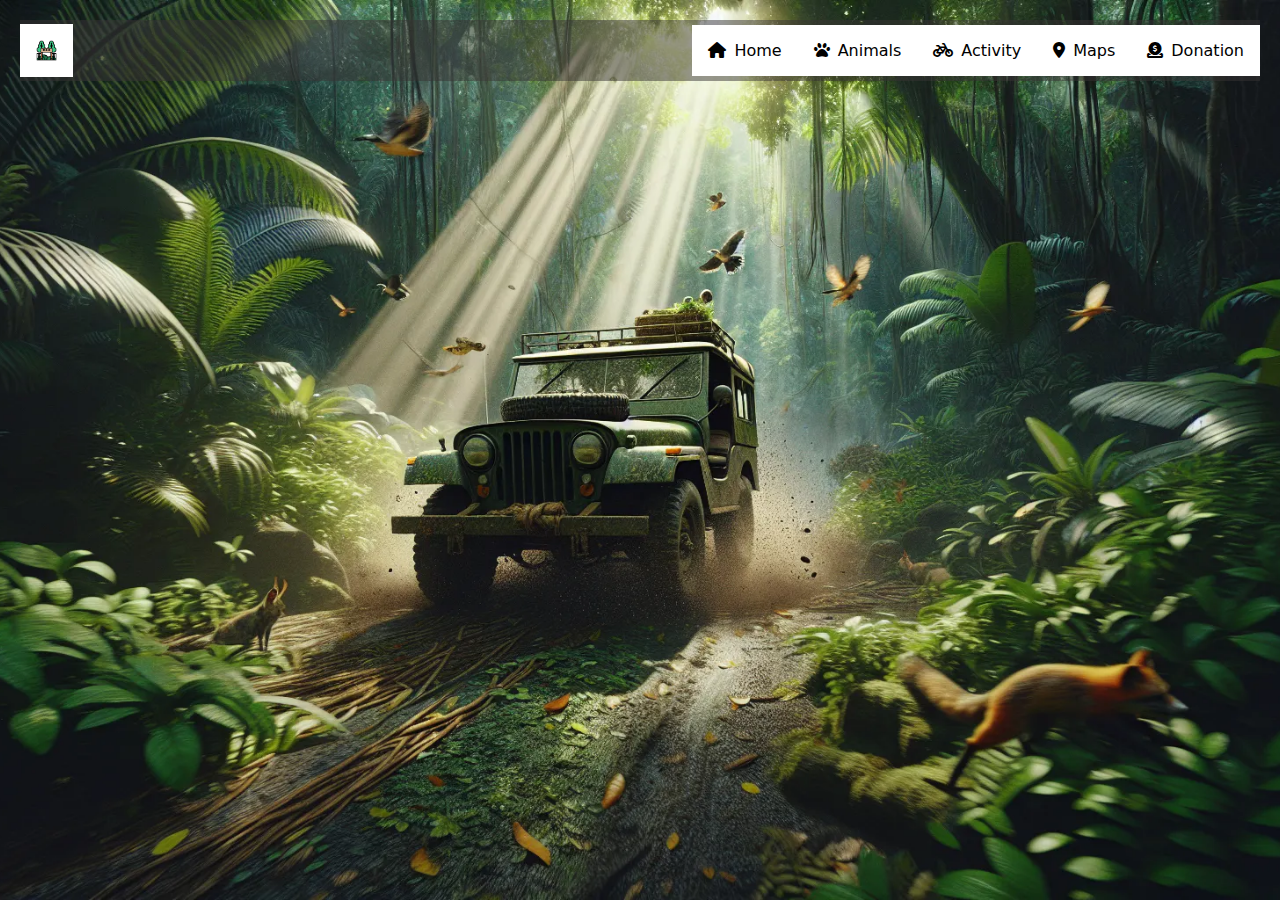
==== home.html @ 29c44e26 "Add files via upload" ====
<!DOCTYPE html>
<html lang="en">
<head>
  <meta charset="UTF-8">
  <meta name="viewport" content="width=device-width, initial-scale=1.0">
  <title>Home Page</title>
  <link rel="icon" type="image/x-icon" href="Images/zoo.ico">
  <link rel="stylesheet" href="https://cdnjs.cloudflare.com/ajax/libs/font-awesome/6.0.0-beta3/css/all.min.css" crossorigin="anonymous" referrerpolicy="no-referrer" />
  <link rel="stylesheet" href="styles.css">
</head>
<body>
  <!-- Sticky Navbar -->
  <nav class="sticky-nav">
    <div class="container">
      <input type="checkbox" id="hamburgerCheck" class="hamburger-menu">
      <label for="hamburgerCheck" class="hamburger"><i class="fas fa-bars"></i></label>
      <ul class="nav-links">
        <li class="logo">
          <a href="#home">
            <img src="Images/Logo.png" alt="Logo" class="logo-image">
          </a>
        </li>
        <li><a href="#home"><i class="fas fa-home"></i> Home</a></li>
        <li><a href="#animals"><i id="fas fa-paw" class="fas fa-paw"></i> Animals</a></li>
        <li><a href="#activity"><i class="fas fa-bicycle"></i> Activity</a></li>
        <li><a href="#map"><i class="fas fa-map-marker-alt"></i> Maps</a></li>
        <li><a href="#donation"><i class="fas fa-donate"></i> Donation</a></li>
      </ul>
    </div>
  </nav>

  <!-- Parallax Image Section -->
  <section  id="home"  class="home-section">
  <div class="facetitle-container">
    <p></p>
    <b class="large-text">The Amuay</b>
    <b class="large-text">Wildlife Park</b>
  </div>
  <div>
    <a href="#activity" class="explore-btn">Let's Explore!</a>
  </div>
</section>


<section id="animals" class="animals-section">
  <div class="card">
    <div class="tab-container">
      <a href="#animals" class="tab">List of Animals</a>
      <a href="#picsgallery" class="tab">Pics Gallery</a>
    </div>
    <div class="card-content">
      <div class="activity-tile">
        <img src="Images/Tiger.jpg" alt="Image 1">
        <div class="description">
          <span class="activity-title"><b>Tiger</b></span>
          <p><b>The tiger, with its striking coat of fur and piercing gaze, epitomizes power, stealth, and grace as one of nature's most formidable predators and it is often observed in the northern region of the park.</b></p>
        </div>
      </div>
      <div class="activity-tile">
        <div class="description">
          <span class="activity-title"><b>Elephant</b></span>
          <p><b>The elephant, with its majestic stature and gentle demeanor, embodies strength, intelligence, and a deep sense of familial bonds within its tight-knit herds. It is commonly found in the eastern part of the park.</b></p>
        </div>
        <img src="Images/Elephant.jpg" alt="Image 2">
      </div>
      <div class="activity-tile">
        <img src="Images/Giraffe.jpg" alt="Image 2">
        <div class="description">
          <span class="activity-title"><b>Giraffe</b></span>
          <p><b>The giraffe, with its long neck and graceful stature, stands as a symbol of elegance and adaptability in the African savannah, gracefully navigating the treetops to feed on foliage, located in the center of the park.</b></p>
        </div>
      </div>
    </div>
  </div>
</section>

<section id="picsgallery" class="animals-section2">
  <div class="card">
    <div class="tab-container">
      <a href="#animals" class="tab">List of Animals</a>
      <a href="#picsgallery" class="tab">Pics Gallery</a>
    </div>
    <div class="pics-card-content">
      <img src="Images/CandidOne.jpg" alt="Image 1">
      <img src="Images/Giraffe.jpg" alt="Image 2">
      <img src="Images/Activity One Jeep Ride.jpg" alt="Image 4">
      <img src="Images/Tiger.jpg" alt="Image 5">
      <img src="Images/Elephant.jpg" alt="Image 6">
      <img src="Images/CandidOne.jpg" alt="Image 1">
      <img src="Images/Giraffe.jpg" alt="Image 2">
      <img src="Images/Activity One Jeep Ride.jpg" alt="Image 4">
      <img src="Images/Tiger.jpg" alt="Image 5">
      <img src="Images/Elephant.jpg" alt="Image 6">
      
    </div>
  </div>
</section>


<section id="activity" class="activity-section">
  <div class="container-act">
  <div class="card-activity">
    <div class="card-activity-content">
      <p class="title-activity-page">Park Activities</p>
      <div class="activity-tile">
        <img src="Images/Activity One Jeep Ride.jpg" alt="Image 1">
        <div class="description">
          <span class="activity-title"><b>Safari Jeep Ride</b></span>
          <p><b>A thrilling 3-hour jeep adventure, tarversing every hidden nook of the jungle to encounter its vibrant wildlife up close!</b></p>
          <a href="#" class="book-btn1">Book Tickets</a>
        </div>
      </div>
      <div class="activity-tile">
        <div class="description">
          <span class="activity-title"><b>Interactive Feeding</b></span>
          <p><b>Experience a hands-on feeding session with our animals at the zoo! Assist our keepers, learn their diets, behaviors, and conservation, all while getting up close with our amazing creatures!</b></p>
          <a href="#" class="book-btn1">Book Tickets</a>
        </div>
        <img src="Images/Activity Two Feeding.png" alt="Image 2">
      </div>
      <!-- Add more tiles here -->
    </div>
    </div>
  </div>
  </div>
</section>


<section id="map" class="map-section">
  <h2>Map Section</h2>
  <div id="map-container">
    <iframe src="https://www.google.com/maps/embed?pb=!1m18!1m12!1m3!1d70829.09112896251!2d-6.790146660687654!3d52.41759492781671!2m3!1f0!2f0!3f0!3m2!1i1024!2i768!4f13.1!3m3!1m2!1s0x4842ac2777224103%3A0xdde437104bda6c97!2sSecret%20Valley%20Wildlife%20Park!5e0!3m2!1sen!2sie!4v1711226771080!5m2!1sen!2sie" width="800" height="600" style="border:0;" allowfullscreen="" loading="lazy" referrerpolicy="no-referrer-when-downgrade"></iframe>
    <div id="contact-details">
      <p id="address">The Ammy Wildlife Park, Galway, Ireland</p>
      <p>Phone: +123456789</p>
      <p>Fax: +987654321</p>

      <div id="video-container">
        <iframe width="100%" height="315" src="https://www.youtube.com/embed/TxbE79-1OSI" frameborder="0" allowfullscreen></iframe>
      </div>
  </div>    
  <a href="https://www.google.com/maps/dir/Galway, Ireland/Secret+Valley+Wildlife+Park,+Coolnacon,+Clonroche,+Co.+Wexford,+Y21+DF85" target="_blank" class="get-directions">Get Directions</a>
  </div>
</section>


<section id="donation" class="donation-section">
<div class="donation-section-container">
<div class="donation-img-container">
  <img src="Images/DonationForAnimals.jpg" class="donation-img" alt="Image 1">
</div>
<div class="donation-card">
  <div class="donation-header">Join us in ensuring the welfare of our beloved zoo animals by contributing to their care through your donation!</div>
  <div class="choose-amount">Choose Amount:</div>
  <div class="amount-buttons">
    <button class="amount-button">50 Euro</button>
    <button class="amount-button">100 Euro</button>
    <button class="amount-button">150 Euro</button>
    <button class="amount-button">200 Euro</button>
    <button class="amount-button">250 Euro</button>
  </div>
  <button class="donate-button">Donate</button>
</div>
</div>
</section>


  <!-- Footer -->
  <!-- <footer>
    <div class="container">
      <p>This is the footer</p>
    </div>
  </footer> -->
</body>
</html>
---- styles.css ----
* {
  padding: 0;
  margin: 0;
  box-sizing: border-box;
}


@import url("https://fonts.googleapis.com/css?family=Lato");


body {
  padding: 20px;
  text-align: left;
  font-family: Lato;
  color: #fff;
  background: #9b59b6;
}


h1 {
  font-weight: normal;
  font-size: 40px;
  font-weight: normal;
  text-transform: uppercase;
  float: left;
  margin: 20px 0 100px 10px;
}


h1 span {
  font-size: 13px;
  display: block;
}


.tabs {
  width: 650px;
  float: none;
  list-style: none;
  position: relative;
  margin: 80px 0 0 10px;
  text-align: left;
}


.tabs li {
  float: left;
  display: block;
}


.tabs input[type="radio"] {
  position: absolute;
  top: 0;
  left: -9999px;
}


.tabs label {
  display: block;
  padding: 14px 21px;
  border-radius: 2px 2px 0 0;
  font-size: 20px;
  font-weight: normal;
  text-transform: uppercase;
  background: #8e44ad;
  cursor: pointer;
  position: relative;
  top: 4px;
  -moz-transition: all 0.2s ease-in-out;
  -o-transition: all 0.2s ease-in-out;
  -webkit-transition: all 0.2s ease-in-out;
  transition: all 0.2s ease-in-out;
}


.tabs label:hover {
  background: #703688;
}


.tabs .tab-content {
  z-index: 2;
  display: none;
  overflow: hidden;
  width: 100%;
  font-size: 17px;
  line-height: 25px;
  padding: 25px;
  position: absolute;
  top: 53px;
  left: 0;
  background: #612e76;
}


.tabs [id^="tab"]:checked + label {
  top: 0;
  padding-top: 17px;
  background: #612e76;
}


.tabs [id^="tab"]:checked ~ [id^="tab-content"] {
  display: block;
}


p.link {
  clear: both;
  margin: 380px 0 0 15px;
}


p.link a {
  text-transform: uppercase;
  text-decoration: none;
  display: inline-block;
  color: #fff;
  padding: 5px 10px;
  margin: 0 5px;
  background-color: #612e76;
  -moz-transition: all 0.2s ease-in;
  -o-transition: all 0.2s ease-in;
  -webkit-transition: all 0.2s ease-in;
  transition: all 0.2s ease-in;
}


p.link a:hover {
  background-color: #522764;
}


p {
  margin-block: 1rem;
}


p,
h1,
h2,
h3,
h4 {
  padding-inline: 1rem;
  line-height: 1.6;
}


body {
  background-image: url('Images/Home.png');
 
  /* Full height */
  height: 100%;
 
  /* Create the parallax scrolling effect */
  background-attachment: fixed;
  background-position: center;
  background-repeat: no-repeat;
  background-size: cover;
  background-color: black;
  color: white;
  font-family: system-ui, -apple-system, BlinkMacSystemFont, 'Segoe UI', Roboto, Oxygen, Ubuntu, Cantarell, 'Open Sans', 'Helvetica Neue', sans-serif;
}


header {
  grid-area: header;
  background-image: url(../images/trees.webp);
  background-size: cover;
  height: 50svh;
  display: grid;
  place-content: center;
  text-align: center;
}


main {
  width: min(100% - 4rem, 100ch);
  margin-inline: auto;
  grid-area: main;
}


footer {
  background-color: white;
  color: black;
  grid-area: foot;
  position: fixed;
  bottom: 0;
  width: 100%;
  padding: 20px 0;
  text-align: center;
}
.sticky-nav {
  background-color: rgba(56, 52, 52, 0.5);  /* Change this to your desired background color */
  padding: 4px 0;
}
/* .container {
  display: flex;
  justify-content: right;
  align-items: right;
} */
nav {
  grid-area: nav;
  position: sticky;
  top: 0;
}


nav a {
  text-align: center;
  text-decoration: none;
  background-color: white;
  color: black;
  padding: 1rem;
  display: block;
  text-align: center;
}


nav a:hover {
  background-color: darkgreen;
  color: white;
}


nav ul {
  display: flex;
}




#hamburgerCheck,
.hamburger {
  display: none;
}


@media (max-width: 900px) {
  nav ul {
    flex-direction: column;
    position: fixed;
    top: 50px;
    left: -100vw;
    width: 100vw;
    z-index: 20;
    transition: left 300ms ease-in;
    background-color: aqua; /* Change background color */
  }


  #hamburgerCheck:checked ~ ul {
    left: 0;
  }


  .hamburger {
    display: block;
    font-size: 24px;
    background-color: orangered;
    position: fixed;
    top: 0;
    right: -20px;
    width: 100%;
    z-index: 21; /* Ensure hamburger button is on top of the menu */
  }
}
.nav-links li {
  list-style: none;
}


.nav-links li a {
  display: flex; /* Use flexbox */
  align-items: center; /* Vertically center items */
  text-decoration: none;
  color: black;
  padding: 1rem;
}


.nav-links li a i {
  margin-right: 0.5rem; /* Add margin between icon and text */
}
.logo-image {
  height: 1.3rem;
}
.nav-links {
  display: flex;
  align-items: center;
  justify-content: flex-start;
}
.logo {
  margin-right: auto;
}
.large-text {
  display: block;
  font-size: 80px; /* Display as block elements */
}


.large-text:nth-child(2) {
  margin-top: -1em; /* Adjust the margin to control the spacing between lines */
}
.home-section{
  float: left;
  position: relative;
  top: 150px;
}
.explore-btn {
  display: inline-block;
  padding: 10px 20px; /* Adjust padding as needed */
  background-color: rgb(123, 234, 123);
  color: black;
  font-size: 24px; /* Adjust font size as needed */
  font-weight: bold;
  text-decoration: none;
  border-radius: 13px; /* Adjust border radius for rounded corners */
  text-align: center;
  transition: background-color 0.3s, color 0.3s, box-shadow 0.3s; /* Add box-shadow transition */
  box-shadow: 0 0 10px 5px rgba(0, 0, 0, 0.5); /* Dark black margin */
}
.book-btn1 {
  width: auto;
  height: auto;
  margin-left: 1rem;
  display: inline-block;
  padding: 10px 20px; /* Adjust padding as needed */
  background-color: rgb(123, 234, 123);
  color: black;
  font-size: 10px; /* Adjust font size as needed */
  font-weight: bold;
  text-decoration: none;
  border-radius: 13px; /* Adjust border radius for rounded corners */
  text-align: center;
  transition: background-color 0.3s, color 0.3s, box-shadow 0.3s; /* Add box-shadow transition */
  box-shadow: 0 0 5px 2px rgba(0, 0, 0, 0.3); /* Dark black margin */
}

.explore-btn:hover {
  background-color: darkgreen; /* Change background color on hover */
  color: white; /* Change text color on hover */
}
.book-btn1:hover {
  background-color: darkgreen; /* Change background color on hover */
  color: white;
}
.book-btn2:hover {
  background-color: darkgreen; /* Change background color on hover */
  color: white;
}


.home-section {
  display: none;
}
.animals-section  {
  display: none;
}
.activity-section {
  display: none;
}
.map-section {
  display: none;
}
.donation-section {
  display: none;
}
.animals-section2 {
  display: none;
}

.home-section:target {
  display: block;
}
.animals-section:target {
  display: block;
  background-color: white;
  height: 80vh;
}
.animals-section2:target {
  display: block;
  background-color: white;
  height: 80vh;
}

.activity-section:target {
  display: block;
  background-color: white;
  height: 60%;
}
.map-section:target {
  display: block;
}
.donation-section:target {
  display: block;
  background: linear-gradient(0deg, rgba(34,193,195,1) 0%, rgba(253,187,45,1) 100%);
  /* background-color: #e7c9a9; */
  height: 80vh;
  display: flex;
  align-items: center;
  justify-content: center;
}
.donation-section-container {
  display: flex;
  justify-content:space-between;
}
.donation-img {
  height: 20rem;
  margin-top: 10%;
}
.donation-card {
  background-color: #fff;
    width: 50%;
    padding: 20px;
    border-radius: 10px;
    box-shadow: 0 0 10px rgba(0, 0, 0, 0.1);
    margin: 50px auto;
    margin-top: 5%;
}
.donation-header {
    font-size: 20px;
    font-weight: bold;
    margin-bottom: 20px;
    color: rgb(79, 83, 73);
}
.choose-amount {
  color: black;
  font-size: 10px;
  margin: 2%;
}
.amount-buttons {
  display: flex;
  flex-wrap: wrap; /* Wrap buttons to the next line if necessary */
  justify-content: space-between;
  margin-bottom: 20px;
}
.amount-button {
    flex-basis: calc(20% - 10px); /* Adjust button width */
    margin-bottom: 10px; /* Adjust button margin */
    padding: 10px 0;
    border: none;
    border-radius: 5px;
    background-color: #d5d5d2a8;
    color: #000000;
    cursor: pointer;
}
.donate-button {
  display: block;
  width: 15%;
  margin-left: 42%;
  padding: 10px;
  border: none;
  border-radius: 5px;
  background-color: #28a745;
  color: #fff;
  font-size: 16px;
  font-weight: bold;
  cursor: pointer;
}
.card {
  width: 100%;
  border: 1px solid #ccc;
  border-radius: 5px;
  overflow: hidden;
  box-shadow: 0 2px 4px rgba(0, 0, 0, 0.1);
}


.card-content {
  padding: 20px;
  overflow-y: auto;
  height: 62vh; /* Adjust as needed */
}


.tab-container {
  display: flex;
}


.tab {
  flex: 1;
  text-align: center;
  padding: 10px;
  background-color: #f0f0f0;
  border-bottom: 1px solid #ccc;
  text-decoration: none;
  color: #333;
  transition: background-color 0.3s;
}


.tab:hover {
  background-color: #e0e0e0;
}


.tab:focus {
  outline: none;
}


.tab:not(:last-child) {
  border-right: 1px solid #ccc;
}
.tab-content {
  display: none;
}


.tab-content:target {
  display: block;
}

.title-activity-page {
  color: darkgreen;
  font-size: larger;
  font-weight: bold;
  padding: initial;
}

#map-container {
  text-align: center;
  position: relative;
}

.get-directions {
  display: inline-block;
  padding: 10px 20px; /* Adjust padding as needed */
  margin: 20px 0 0 0;
  background-color: rgb(123, 234, 123);
  color: black;
  font-size: 24px; /* Adjust font size as needed */
  font-weight: bold;
  text-decoration: none;
  border-radius: 13px; /* Adjust border radius for rounded corners */
  text-align: center;
  transition: background-color 0.3s, color 0.3s, box-shadow 0.3s; /* Add box-shadow transition */
  box-shadow: 0 0 10px 5px rgba(0, 0, 0, 0.5); /* Dark black margin */
}

.get-directions:hover {
  background-color: darkgreen;
}

#contact-details {
  background-color: #d0f0c0;
  padding: 20px;
  border-radius: 10px;
  margin-top: 20px;
  height: auto;
  width: 55%;
  text-align: center; /* Align center */
  margin-left: auto; /* Center horizontally */
  margin-right: auto; /* Center horizontally */
  border: 5px solid black; /* 5px solid black border */
  color: darkgreen; /* Dark green font color */
}
#address {
  margin-bottom: 10px;
  font-size: 18px;
  font-weight: bold;
}

@media only screen and (max-width: 600px) {
  .donation-section:target {
    height: 90vh;
    display: block;

  }
  .donation-img {
    height: 11rem;
  }
  .donation-section-container {
    display: flex;
    flex-direction: column;
    align-items: center;
    height: 20%;
  }
  .donation-card {
    background-color: #fff;
    width: 85%;
    padding: 5px;
    border-radius: 10px;
    box-shadow: 0 0 10px rgba(0, 0, 0, 0.1);
    margin: 50px auto;
    margin-top: 5%;
  }

  .donation-header {
    margin: 2%;
    font-size: 20%;
  }
  .choose-amount {
    color: black;
    font-size: 10px;
    margin: 2%;
  }
  .amount-buttons {
    display: flex;
    flex-wrap: wrap; /* Wrap buttons to the next line if necessary */
    justify-content: space-between;
    margin-bottom: auto;
  }
  .donate-button {
    display: block;
    width: 40%;
    margin-left: 30%;
    padding: 10px;
    border: none;
    border-radius: 5px;
    background-color: #28a745;
    color: #fff;
    font-size: 16px;
    font-weight: bold;
    cursor: pointer;
  }
  .description p {
    font-size: 5%; /* Set a font size for the paragraph */
    line-height: 1.5; /* Set line height for better readability */
    margin-bottom: 20px; /* Add some space between paragraphs */
    overflow: hidden; /* Hide any overflowing content */
    text-overflow: ellipsis; /* Show ellipsis (...) for overflowed text */
    display: -webkit-box; /* Set as a block element with multiple lines */
    -webkit-line-clamp: 3; /* Limit the number of lines to 3 */
    -webkit-box-orient: vertical; /* Set the orientation as vertical */
  }
  .activity-title p {
    text-overflow: ellipsis; 
  }
  .card-activity {
    width: 100%;
    border: 1px solid #ccc;
    border-radius: 5px;
    overflow: hidden;
    box-shadow: 0 2px 4px rgba(0, 0, 0, 0.1);
  }
  
  .activity-tile img {
    height: 2rem;
  }
  .card-activity-content {
    padding: 20px;
    overflow-y: auto;
    height: 94vh; /* Adjust as needed */
  }
  .activity-title {
    margin-left: 1rem;
    color: darkgreen;
  }
  .card-activity-content {
    display: flex;
    flex-direction: column;
  }
  
  
  .activity-tile {
    display: flex;
    align-items: column;
    height: 50%;
    width: 90%;
    border: 1px solid #000;
    margin-top: 12px;
    background-color: rgb(163, 163, 164);
    border-radius: 5px;
    padding: 1rem;
  }
  
  .description {
    left: 20%;
    height: auto;
    width: auto;
  }
  .activity-title {
    color: darkgreen;
    margin-left: 15px;
  }

     #map-container {
        text-align: center;
        width: 80%;       
    }
    
    .get-directions {
        display: inline-block;
        padding: 10px 20px;
        margin: 20px 0 0 0;
        background-color: rgb(123, 234, 123);
        color: black;
        font-size: 18px;
        font-weight: bold;
        text-decoration: none;
        border-radius: 13px;
        text-align: center;
        transition: background-color 0.3s, color 0.3s, box-shadow 0.3s;
        box-shadow: 0 0 5px 2px rgba(0, 0, 0, 0.3);
    }
    
    .get-directions:hover {
        background-color: darkgreen;
    }
    
    #contact-details {
        background-color: #d0f0c0;
        padding: 15px;
        border-radius: 10px;
        margin-top: 20px;
        height: auto;
        width: 90%;
        text-align: center;
        margin-left: auto;
        margin-right: auto;
        border: 5px solid black;
        color: darkgreen;
    }
    
    #address {
        margin-bottom: 10px;
        font-size: 16px;
        font-weight: bold;
    }


}
@media screen and (min-width: 1024px) {
  .card-activity {
    width: 100%;
    border: 1px solid #ccc;
    border-radius: 5px;
    overflow: hidden;
    box-shadow: 0 2px 4px rgba(0, 0, 0, 0.1);
  }
  
  .card-activity-content {
    padding: 20px;
    overflow-y: auto;
    height: 86vh; /* Adjust as needed */
  }
  .activity-title {
    margin-left: 1rem;
    color: darkgreen;
  }
  .card-activity-content {
    display: flex;
    flex-direction: column;
  }
  
  
  .activity-tile {
    display: flex;
    align-items: column;
    height: 50%;
    width: 90%;
    border: 1px solid #000;
    margin-top: 12px;
    background-color: rgb(163, 163, 164);
    border-radius: 5px;
    padding: 1rem;
  }
  
  .description {
    left: 20%;
    height: auto;
    width: auto;
  }
  .activity-title{
    color: darkgreen;
    margin-left: 15px;
  }
  /* .activity-title2 {
    float: right;
    margin-right: 2rem;
    color: darkgreen;
  } */
  #map-container {
    text-align: center;
}

.get-directions {
    display: inline-block;
    padding: 10px 20px;
    margin: 20px 0 0 0;
    background-color: rgb(123, 234, 123);
    color: black;
    font-size: 24px;
    font-weight: bold;
    text-decoration: none;
    border-radius: 13px;
    text-align: center;
    transition: background-color 0.3s, color 0.3s, box-shadow 0.3s;
    box-shadow: 0 0 10px 5px rgba(0, 0, 0, 0.5);
}

.get-directions:hover {
    background-color: darkgreen;
}

#contact-details {
    background-color: #d0f0c0;
    padding: 20px;
    border-radius: 10px;
    margin-top: 20px;
    height: auto;
    width: 60%;
    text-align: center;
    margin-left: auto;
    margin-right: auto;
    border: 5px solid black;
    color: darkgreen;
}

#address {
    margin-bottom: 10px;
    font-size: 20px;
    font-weight: bold;
}
}
@media only screen and (max-width: 768px) {

  .description p {
    font-size: 5%; /* Set a font size for the paragraph */
    line-height: 1.5; /* Set line height for better readability */
    margin-bottom: 20px; /* Add some space between paragraphs */
    overflow: hidden; /* Hide any overflowing content */
    text-overflow: ellipsis; /* Show ellipsis (...) for overflowed text */
    display: -webkit-box; /* Set as a block element with multiple lines */
    -webkit-line-clamp: 3; /* Limit the number of lines to 3 */
    -webkit-box-orient: vertical; /* Set the orientation as vertical */
  }
  .activity-title p {
    text-overflow: ellipsis; 
  }
  .card-activity {
    width: 100%;
    border: 1px solid #ccc;
    border-radius: 5px;
    overflow: hidden;
    box-shadow: 0 2px 4px rgba(0, 0, 0, 0.1);
  }
  
  .activity-tile img {
    height: 2rem;
  }
  .card-activity-content {
    padding: 20px;
    overflow-y: auto;
    height: 94vh; /* Adjust as needed */
  }
  .activity-title {
    margin-left: 1rem;
    color: darkgreen;
  }
  .card-activity-content {
    display: flex;
    flex-direction: column;
  }
  
  
  .activity-tile {
    display: flex;
    align-items: column;
    height: unset;
    width: 90%;
    border: 1px solid #000;
    margin-top: 12px;
    background-color: rgb(163, 163, 164);
    border-radius: 5px;
    padding: 1rem;
  }
  
  .description {
    left: 20%;
    height: auto;
    width: auto;
  }
  .activity-title {
    color: darkgreen;
    margin-left: 15px;
  }
  #map-container {
    text-align: center;
}

.get-directions {
    display: inline-block;
    padding: 10px 20px;
    margin: 20px 0 0 0;
    background-color: rgb(123, 234, 123);
    color: black;
    font-size: 20px;
    font-weight: bold;
    text-decoration: none;
    border-radius: 13px;
    text-align: center;
    transition: background-color 0.3s, color 0.3s, box-shadow 0.3s;
    box-shadow: 0 0 5px 2px rgba(0, 0, 0, 0.3);
}

.get-directions:hover {
    background-color: darkgreen;
}

#contact-details {
    background-color: #d0f0c0;
    padding: 20px;
    border-radius: 10px;
    margin-top: 20px;
    height: auto;
    width: 80%;
    text-align: center;
    margin-left: auto;
    margin-right: auto;
    border: 5px solid black;
    color: darkgreen;
}

#address {
    margin-bottom: 10px;
    font-size: 18px;
    font-weight: bold;
}
}
.pics-card-content {
  display: grid;
  grid-template-columns: repeat(auto-fill, minmax(200px, 1fr));
  grid-gap: 10px;
}

.pics-card-content img {
  width: 100%;
  height: auto;
}

#video-container {
  text-align: center;
  margin-top: 20px; /* Adjust margin top as needed */
}

iframe {
  width: 100%; /* Adjust video width to fit the screen */
  height: 315px; /* Adjust video height as needed */
}
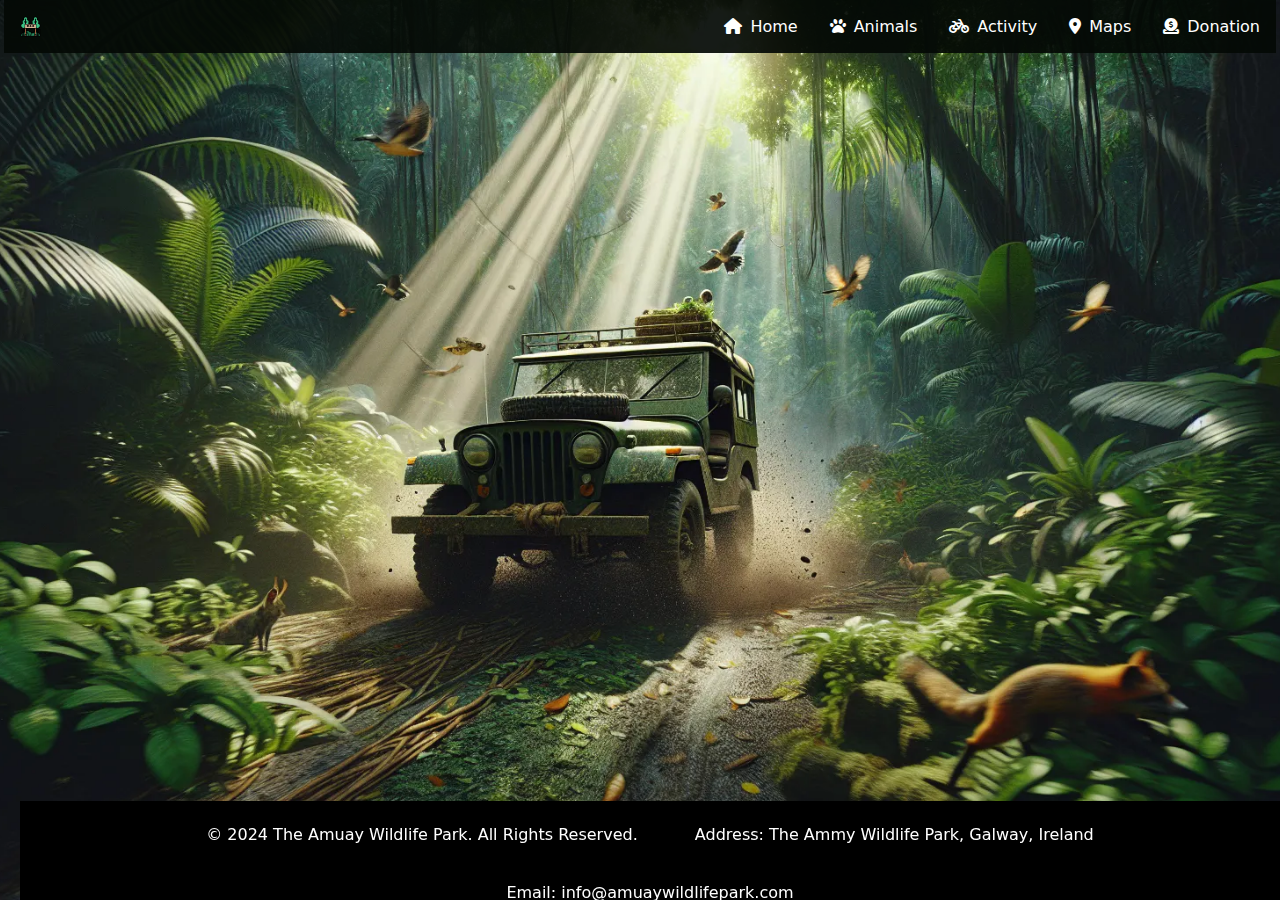
==== commit 79e1e6d7: "Add files via upload" ====
--- a/home.html
+++ b/home.html
@@ -4,7 +4,7 @@
   <meta charset="UTF-8">
   <meta name="viewport" content="width=device-width, initial-scale=1.0">
   <title>Home Page</title>
-  <link rel="icon" type="image/x-icon" href="Images/zoo.ico">
+  <link rel="icon" type="image/x-icon" href="Images/park.ico">
   <link rel="stylesheet" href="https://cdnjs.cloudflare.com/ajax/libs/font-awesome/6.0.0-beta3/css/all.min.css" crossorigin="anonymous" referrerpolicy="no-referrer" />
   <link rel="stylesheet" href="styles.css">
 </head>
@@ -29,6 +29,7 @@
     </div>
   </nav>
 
+
   <!-- Parallax Image Section -->
   <section  id="home"  class="home-section">
   <div class="facetitle-container">
@@ -36,50 +37,108 @@
     <b class="large-text">The Amuay</b>
     <b class="large-text">Wildlife Park</b>
   </div>
+ 
   <div>
     <a href="#activity" class="explore-btn">Let's Explore!</a>
   </div>
 </section>
 
 
-<section id="animals" class="animals-section">
-  <div class="card">
+<section id="animals" class="activity-section">
+  <div class="container-act">
     <div class="tab-container">
       <a href="#animals" class="tab">List of Animals</a>
       <a href="#picsgallery" class="tab">Pics Gallery</a>
     </div>
-    <div class="card-content">
-      <div class="activity-tile">
-        <img src="Images/Tiger.jpg" alt="Image 1">
-        <div class="description">
-          <span class="activity-title"><b>Tiger</b></span>
-          <p><b>The tiger, with its striking coat of fur and piercing gaze, epitomizes power, stealth, and grace as one of nature's most formidable predators and it is often observed in the northern region of the park.</b></p>
-        </div>
-      </div>
-      <div class="activity-tile">
-        <div class="description">
-          <span class="activity-title"><b>Elephant</b></span>
-          <p><b>The elephant, with its majestic stature and gentle demeanor, embodies strength, intelligence, and a deep sense of familial bonds within its tight-knit herds. It is commonly found in the eastern part of the park.</b></p>
-        </div>
-        <img src="Images/Elephant.jpg" alt="Image 2">
-      </div>
-      <div class="activity-tile">
-        <img src="Images/Giraffe.jpg" alt="Image 2">
-        <div class="description">
-          <span class="activity-title"><b>Giraffe</b></span>
-          <p><b>The giraffe, with its long neck and graceful stature, stands as a symbol of elegance and adaptability in the African savannah, gracefully navigating the treetops to feed on foliage, located in the center of the park.</b></p>
-        </div>
-      </div>
-    </div>
-  </div>
-</section>
+
+    <div class="card-activity-animals">
+      <div class="card-activity-content">
+        <p class="title-activity-page">List of Animals</p>
+        <div class="custom-tile">
+          <div class="custom-activity-tile">
+            <div class="image-wrapper">
+              <img src="Images/Tiger.jpg" alt="Image 1">
+            </div>
+            <div class="custom-description">
+              <span class="custom-activity-title"><b>Tiger</b></span>
+              <p class="custom-description-text"><b>The tiger, with its striking coat of fur and piercing gaze, epitomizes power, stealth, and grace as one of nature's most formidable predators. Often observed in the northern region of the park, this majestic creature embodies primordial power and untamed wilderness. Revered as a symbol of strength and majesty, the tiger moves with unmatched stealth and grace through the dense forests, serving as a guardian of the wilderness. Despite facing threats such as habitat loss and poaching, conservation efforts are crucial to safeguarding the tiger's future. Visitors are invited to witness the tiger's majesty in its natural habitat and join in preservation efforts to ensure its continued presence for generations to come.</b></p>
+            </div>
+          </div>
+        </div>
+
+        <div class="custom-tile">
+          <div class="custom-activity-tile">
+            <div class="image-disappear-left">
+              <div class="image-wrapper">
+                <img src="Images/Elephant.jpg" alt="Image 2">
+              </div>
+            </div>
+            <div class="custom-description">
+              <span class="custom-activity-title"><b>Elephant</b></span>
+              <p class="custom-description-text"><b>The elephant, with its majestic stature and gentle demeanor, symbolizes strength, intelligence, and profound familial bonds within its close-knit herds. Commonly sighted in the eastern part of the park, this magnificent creature exudes an aura of grace and wisdom as it navigates its natural habitat. Revered for its role as a keystone species, the elephant plays a vital role in shaping the ecosystem and maintaining ecological balance. Despite facing threats such as habitat loss and poaching, conservation efforts are essential to safeguarding the elephant's future. Visitors are invited to witness the elephant's magnificence and join in preservation efforts to ensure its continued presence in the wild for generations to come.</b></p>
+            </div>
+            <div class="image-disappear-right">
+              <div class="image-wrapper">
+                <img src="Images/Elephant.jpg" alt="Image 2">
+              </div>
+              </div>
+          </div>
+        </div>
+
+        <div class="custom-tile">
+          <div class="custom-activity-tile">
+            <div class="image-wrapper">
+              <img src="Images/Giraffe.jpg" alt="Image 2">
+            </div>
+            <div class="custom-description">
+              <span class="custom-activity-title"><b>Giraffe</b></span>
+              <p class="custom-description-text"><b>The giraffe, with its iconic long neck and graceful stature, epitomizes elegance and adaptability in the African savannah. Located in the center of the park, this majestic creature gracefully navigates the treetops to feed on foliage, showcasing its remarkable agility and specialized feeding adaptations. Revered as a symbol of grace and resilience, the giraffe symbolizes the beauty of the African wilderness. Despite facing challenges such as habitat loss and poaching, conservation efforts are crucial to ensuring the giraffe's continued existence. Visitors are invited to admire the giraffe's majestic presence and join in preservation efforts to protect this iconic species for future generations to appreciate.</b></p>
+            </div>
+          </div>
+        </div>
+
+        <div class="custom-tile">
+          <div class="custom-activity-tile">
+            <div class="custom-description">
+              <span class="custom-activity-title"><b>Deer</b></span>
+              <p class="custom-description-text"><b>The deer, with its graceful form and gentle demeanor, embodies elegance and tranquility in natural habitats around the world. Often spotted in various regions of the park, this majestic creature roams through forests and meadows, blending seamlessly into its surroundings. Admired for its beauty and agility, the deer symbolizes harmony with nature and the peaceful coexistence of wildlife. Despite facing challenges such as habitat fragmentation and human encroachment, conservation efforts are vital to safeguarding the deer's habitats and populations. Visitors are invited to observe the deer's serene presence and join in preservation initiatives to ensure the conservation of these iconic and cherished animals for generations to come.</b></p>
+            </div>
+            <div class="image-disappear-right">
+              <div class="image-wrapper">
+                <img src="Images/deer.jpg" alt="Image 2">
+              </div>
+            </div>
+          </div>
+        </div>
+
+        <div class="custom-tile">
+          <div class="custom-activity-tile">
+            <div class="image-disappear-right">
+              <div class="image-wrapper">
+                <img src="Images/lion.png" alt="Image 2">
+              </div>
+            </div>
+            <div class="custom-description">
+              <span class="custom-activity-title"><b>Lion</b></span>
+              <p class="custom-description-text"><b>The lion, with its regal mane and commanding presence, reigns as the king of the African savannah, embodying strength, courage, and majesty. Often observed in the southern region of the park, this magnificent predator roams its territory with confidence, leading its pride with authority and pride. Revered as a symbol of power and resilience, the lion symbolizes the apex predator of its ecosystem, playing a crucial role in maintaining balance and stability. Despite facing threats such as habitat loss and human-wildlife conflict, conservation efforts are essential to ensuring the lion's continued survival. Visitors are invited to witness the lion's awe-inspiring presence and join in preservation efforts to protect this iconic species and its habitat for future generations to admire and cherish.</b></p>
+            </div>
+        </div>
+        <!-- Add more tiles here if needed -->
+      </div>
+    </div>
+  </div>
+</section>
+
 
 <section id="picsgallery" class="animals-section2">
-  <div class="card">
+  <div class="container-act">
     <div class="tab-container">
       <a href="#animals" class="tab">List of Animals</a>
       <a href="#picsgallery" class="tab">Pics Gallery</a>
     </div>
+    <div class="card-activity-animals">
+
+    
     <div class="pics-card-content">
       <img src="Images/CandidOne.jpg" alt="Image 1">
       <img src="Images/Giraffe.jpg" alt="Image 2">
@@ -94,52 +153,101 @@
       
     </div>
   </div>
-</section>
-
+  </div>
+</section>
 
 <section id="activity" class="activity-section">
   <div class="container-act">
   <div class="card-activity">
     <div class="card-activity-content">
       <p class="title-activity-page">Park Activities</p>
-      <div class="activity-tile">
-        <img src="Images/Activity One Jeep Ride.jpg" alt="Image 1">
-        <div class="description">
-          <span class="activity-title"><b>Safari Jeep Ride</b></span>
-          <p><b>A thrilling 3-hour jeep adventure, tarversing every hidden nook of the jungle to encounter its vibrant wildlife up close!</b></p>
-          <a href="#" class="book-btn1">Book Tickets</a>
-        </div>
-      </div>
-      <div class="activity-tile">
-        <div class="description">
-          <span class="activity-title"><b>Interactive Feeding</b></span>
-          <p><b>Experience a hands-on feeding session with our animals at the zoo! Assist our keepers, learn their diets, behaviors, and conservation, all while getting up close with our amazing creatures!</b></p>
-          <a href="#" class="book-btn1">Book Tickets</a>
-        </div>
-        <img src="Images/Activity Two Feeding.png" alt="Image 2">
-      </div>
+      <div class="custom-tile">
+        <div class="custom-activity-tile">
+          <div class="image-wrapper">
+            <img src="Images/Activity1.png" alt="Image 1">
+          </div>
+          <div class="custom-description">
+            <span class="custom-activity-title"><b>Safari Jeep Ride</b></span>
+            <p class="custom-description-text"><b>Buckle up for a thrilling 3-hour expedition deep into the heart of the jungle! Our Safari Jeep Ride offers adventurers the chance to explore every hidden nook of our expansive park, encountering its vibrant wildlife up close. Led by experienced guides, this adrenaline-pumping journey takes you off the beaten path, traversing rugged terrain and dense vegetation in search of elusive creatures. From majestic elephants to playful primates, you'll have the opportunity to witness a diverse array of animals in their natural habitat. So hold on tight as you embark on an unforgettable safari adventure filled with excitement, discovery, and awe-inspiring encounters!</b></p>
+            <a href="#" class="book-btn1">Book Tickets</a>
+          </div>
+        </div>
+      </div>
+      
+      <div class="custom-tile">
+        <div class="custom-activity-tile">
+          <div class="custom-description">
+            <span class="custom-activity-title"><b>Interactive Feeding</b></span>
+            <p class="custom-description-text"><b>Get ready for a hands-on wildlife experience like no other! Our Interactive Feeding activity allows visitors to step behind the scenes and assist our knowledgeable keepers in feeding our amazing animals. Learn about the dietary preferences, behaviors, and conservation status of each species as you help prepare and distribute their meals. Whether it's tossing fish to graceful sea lions or offering fruits to inquisitive lemurs, you'll have the chance to interact with a variety of fascinating creatures in a safe and controlled environment. This intimate encounter offers valuable insights into the intricate web of life and the importance of conservation efforts in preserving our planet's biodiversity</b></p>
+            <a href="#" class="book-btn1">Book Tickets</a>
+          </div>
+          <div class="image-disappear-right">
+          <div class="image-wrapper">
+            <img src="Images/Activity2.png" alt="Image 2">
+          </div>
+          </div>
+        </div>
+      </div>
+
+      <div class="custom-tile">
+        <div class="custom-activity-tile">
+          <div class="image-disappear-right">
+            <div class="image-wrapper">
+              <img src="Images/Activity3.png" alt="Image 3">
+            </div>
+          </div>
+          <div class="custom-description">
+            <span class="custom-activity-title"><b>Behind-the-Scenes Tour</b></span>
+            <p class="custom-description-text"><b>Ever wondered what goes on behind the scenes at a zoo or wildlife park? Embark on an exclusive behind-the-scenes tour where you'll get a glimpse into the inner workings of our facility. From visiting the animal hospital to witnessing animal training sessions, you'll gain a newfound appreciation for the dedication and care our staff puts into the well-being of our residents. Learn about animal enrichment programs, and the daily routines involved in managing a modern zoological institution</b></p>
+            <a href="#" class="book-btn1">Book Tickets</a>
+          </div>
+        </div>
+      </div>
+
+      <div class="custom-tile">
+        <div class="custom-activity-tile">
+          <div class="custom-description">
+            <span class="custom-activity-title"><b>Conservation Workshops</b></span>
+            <p class="custom-description-text"><b>Join us for an engaging and informative Conservation Workshop where we delve into the critical issues facing our planet's biodiversity and explore actionable solutions for a sustainable future. Designed for nature enthusiasts, conservationists, and anyone passionate about protecting the natural world, this workshop offers a unique opportunity to deepen your understanding of conservation challenges and become empowered to make a positive impact</b></p>
+            <a href="#" class="book-btn1">Book Tickets</a>
+          </div>
+          <div class="image-disappear-right">
+            <div class="image-wrapper">
+              <img src="Images/Activity5.png" alt="Image 4">
+            </div>
+          </div>
+        </div>
+      </div>
+      
       <!-- Add more tiles here -->
     </div>
-    </div>
-  </div>
-  </div>
-</section>
-
-
-<section id="map" class="map-section">
-  <h2>Map Section</h2>
-  <div id="map-container">
-    <iframe src="https://www.google.com/maps/embed?pb=!1m18!1m12!1m3!1d70829.09112896251!2d-6.790146660687654!3d52.41759492781671!2m3!1f0!2f0!3f0!3m2!1i1024!2i768!4f13.1!3m3!1m2!1s0x4842ac2777224103%3A0xdde437104bda6c97!2sSecret%20Valley%20Wildlife%20Park!5e0!3m2!1sen!2sie!4v1711226771080!5m2!1sen!2sie" width="800" height="600" style="border:0;" allowfullscreen="" loading="lazy" referrerpolicy="no-referrer-when-downgrade"></iframe>
-    <div id="contact-details">
-      <p id="address">The Ammy Wildlife Park, Galway, Ireland</p>
-      <p>Phone: +123456789</p>
-      <p>Fax: +987654321</p>
-
-      <div id="video-container">
-        <iframe width="100%" height="315" src="https://www.youtube.com/embed/TxbE79-1OSI" frameborder="0" allowfullscreen></iframe>
-      </div>
-  </div>    
-  <a href="https://www.google.com/maps/dir/Galway, Ireland/Secret+Valley+Wildlife+Park,+Coolnacon,+Clonroche,+Co.+Wexford,+Y21+DF85" target="_blank" class="get-directions">Get Directions</a>
+  </div>
+  </div>
+  </div>
+</section>
+
+
+<section id="map" class="activity-section">
+  <div class="container-act">
+  <div class="card-activity">
+    <div class="card-activity-content">
+      <p class="title-activity-page">Map and Directions</p>
+      <div id="map-container">
+        <iframe src="https://www.google.com/maps/embed?pb=!1m18!1m12!1m3!1d70829.09112896251!2d-6.790146660687654!3d52.41759492781671!2m3!1f0!2f0!3f0!3m2!1i1024!2i768!4f13.1!3m3!1m2!1s0x4842ac2777224103%3A0xdde437104bda6c97!2sSecret%20Valley%20Wildlife%20Park!5e0!3m2!1sen!2sie!4v1711226771080!5m2!1sen!2sie" width="800" height="600" style="border:0;" allowfullscreen="" loading="lazy" referrerpolicy="no-referrer-when-downgrade"></iframe>
+        <div id="contact-details">
+          <p id="address">The Ammy Wildlife Park, Galway, Ireland</p>
+          <p>Phone: +123456789</p>
+          <p>Fax: +987654321</p>
+    
+          <div id="video-container">
+            <iframe width="500" height="350" src="https://www.youtube.com/embed/dFkOBWG2OTQ?si=yS2KUUYrCt5wF6Zt" title="YouTube video player" frameborder="0" allow="accelerometer; autoplay; clipboard-write; encrypted-media; gyroscope; picture-in-picture; web-share" referrerpolicy="strict-origin-when-cross-origin" allowfullscreen></iframe>          </div>
+      </div>  
+    </div>    
+    <a href="https://www.google.com/maps/dir/Galway, Ireland/Secret+Valley+Wildlife+Park,+Coolnacon,+Clonroche,+Co.+Wexford,+Y21+DF85" target="_blank" class="get-directions">Get Directions</a>
+    </div>
+    </div>
+    </div>
+  </div>
   </div>
 </section>
 
@@ -164,6 +272,37 @@
 </div>
 </section>
 
+<footer>
+  <div class="container">
+      <div class="footer-content">
+          <!-- <div class="footer-logo">
+              <img src="" alt="Footer Logo">
+          </div> -->
+          <!-- <div class="footer-links">
+              <ul>
+                  <li><a href="#home">Home</a></li>
+                  <li><a href="#animals">Animals</a></li>
+                  <li><a href="#activity">Activity</a></li>
+                  <li><a href="#map">Maps</a></li>
+                  <li><a href="#donation">Donation</a></li>
+              </ul>
+          </div> -->
+          <!-- <div class="footer-social">
+              <ul>
+                  <li><a href="#"><i class="fab fa-facebook-f"></i></a></li>
+                  <li><a href="#"><i class="fab fa-instagram"></i></a></li>
+              </ul>
+          </div> -->
+      </div>
+      <div class="footer-info">
+          <p>&copy; 2024 The Amuay Wildlife Park. All Rights Reserved.</p>
+          <p>Address: The Ammy Wildlife Park, Galway, Ireland</p>
+          <p>Email: info@amuaywildlifepark.com</p>
+      </div>
+      <p>Phone: +353 0892085494</p>
+  </div>
+</footer>
+
 
   <!-- Footer -->
   <!-- <footer>
--- a/styles.css
+++ b/styles.css
@@ -183,18 +183,30 @@
 
 
 footer {
-  background-color: white;
-  color: black;
+  background-color:black;
+  color:white;
   grid-area: foot;
   position: fixed;
   bottom: 0;
   width: 100%;
-  padding: 20px 0;
+  padding: 5px 0;
   text-align: center;
-}
+  height: 11%;
+}
+
+.footer .footer-info {
+  text-align: center;
+  /* Add styles for footer info if needed */
+}
+
+.footer-info p {
+  display: inline-flex; /* Display paragraphs inline */
+  margin-right: 20px; /* Add some space between paragraphs */
+}
+
 .sticky-nav {
-  background-color: rgba(56, 52, 52, 0.5);  /* Change this to your desired background color */
-  padding: 4px 0;
+  background-color: #040a05ed;  /* Change this to your desired background color */
+  margin: -20px -16px;
 }
 /* .container {
   display: flex;
@@ -211,7 +223,7 @@
 nav a {
   text-align: center;
   text-decoration: none;
-  background-color: white;
+  background-color: transparent;
   color: black;
   padding: 1rem;
   display: block;
@@ -242,12 +254,13 @@
   nav ul {
     flex-direction: column;
     position: fixed;
-    top: 50px;
+    top: 37px;
     left: -100vw;
     width: 100vw;
-    z-index: 20;
+    z-index: 220;
     transition: left 300ms ease-in;
-    background-color: aqua; /* Change background color */
+    background-color: #040a05ed  /* Change this to your desired background color */
+
   }
 
 
@@ -255,20 +268,25 @@
     left: 0;
   }
 
-
+  .facetitle-container {
+    margin-top: 60px;
+  }
   .hamburger {
     display: block;
     font-size: 24px;
-    background-color: orangered;
+    background-color:#040a05ed  /* Change this to your desired background color */    ;
     position: fixed;
     top: 0;
-    right: -20px;
+    padding-left: 10px;
+    margin-left: -5px;
     width: 100%;
-    z-index: 21; /* Ensure hamburger button is on top of the menu */
+    height: 6%;
+    z-index: 20; /* Ensure hamburger button is on top of the menu */
   }
 }
 .nav-links li {
   list-style: none;
+  /* width: 30%; */
 }
 
 
@@ -276,7 +294,7 @@
   display: flex; /* Use flexbox */
   align-items: center; /* Vertically center items */
   text-decoration: none;
-  color: black;
+  color: White;
   padding: 1rem;
 }
 
@@ -307,9 +325,11 @@
 .home-section{
   float: left;
   position: relative;
-  top: 150px;
+  top: 100px;
+  z-index: -1;
 }
 .explore-btn {
+  margin-top: 15%;
   display: inline-block;
   padding: 10px 20px; /* Adjust padding as needed */
   background-color: rgb(123, 234, 123);
@@ -322,10 +342,59 @@
   transition: background-color 0.3s, color 0.3s, box-shadow 0.3s; /* Add box-shadow transition */
   box-shadow: 0 0 10px 5px rgba(0, 0, 0, 0.5); /* Dark black margin */
 }
+
+
+.explore-btn:hover {
+  background-color: darkgreen; /* Change background color on hover */
+  color: white; /* Change text color on hover */
+}
+.book-btn1:hover {
+  background-color: darkgreen; /* Change background color on hover */
+  color: white;
+}
+.book-btn2:hover {
+  background-color: darkgreen; /* Change background color on hover */
+  color: white;
+}
+
+
+.home-section {
+  display: none;
+}
+.animals-section  {
+  display: none;
+}
+.activity-section {
+  display: none;
+}
+.map-section {
+  display: none;
+}
+.donation-section {
+  display: none;
+}
+.animals-section2 {
+  display: none;
+}
+
+.home-section:target {
+  display: block;
+}
+.animals-section:target {
+  display: block;
+  background-color: white;
+  height: 80vh;
+}
+.animals-section2:target {
+  display: block;
+  background-color: white;
+  height: 80vh;
+}
+
 .book-btn1 {
   width: auto;
   height: auto;
-  margin-left: 1rem;
+  margin-left: 4rem;
   display: inline-block;
   padding: 10px 20px; /* Adjust padding as needed */
   background-color: rgb(123, 234, 123);
@@ -339,60 +408,16 @@
   box-shadow: 0 0 5px 2px rgba(0, 0, 0, 0.3); /* Dark black margin */
 }
 
-.explore-btn:hover {
-  background-color: darkgreen; /* Change background color on hover */
-  color: white; /* Change text color on hover */
-}
-.book-btn1:hover {
-  background-color: darkgreen; /* Change background color on hover */
-  color: white;
-}
-.book-btn2:hover {
-  background-color: darkgreen; /* Change background color on hover */
-  color: white;
-}
-
-
-.home-section {
-  display: none;
-}
-.animals-section  {
-  display: none;
-}
-.activity-section {
-  display: none;
-}
-.map-section {
-  display: none;
-}
-.donation-section {
-  display: none;
-}
-.animals-section2 {
-  display: none;
-}
-
-.home-section:target {
-  display: block;
-}
-.animals-section:target {
-  display: block;
-  background-color: white;
-  height: 80vh;
-}
-.animals-section2:target {
-  display: block;
-  background-color: white;
-  height: 80vh;
-}
-
 .activity-section:target {
   display: block;
   background-color: white;
   height: 60%;
+  width: 100vw;
+  margin: -20px;
 }
 .map-section:target {
   display: block;
+  margin: 55px;
 }
 .donation-section:target {
   display: block;
@@ -502,6 +527,10 @@
   outline: none;
 }
 
+.container-act {
+  width: 100%;
+}
+
 
 .tab:not(:last-child) {
   border-right: 1px solid #ccc;
@@ -511,15 +540,35 @@
 }
 
 
+
+.custom-activity-tile {
+  display: flex;
+}
+
+.custom-activity-tile img {
+  width: 200px; /* Adjust image width as needed */
+  max-width: 100%; /* Ensure the image doesn't exceed its container */
+}
+
+.custom-description {
+  width: calc(100% - 180px); /* Calculate description width based on image width */
+  padding-left: 20px; /* Add some space between image and description */
+  color: black;
+}
+
+
 .tab-content:target {
   display: block;
 }
 
 .title-activity-page {
   color: darkgreen;
-  font-size: larger;
+  font-size: 200%;
+  margin: 0px;
   font-weight: bold;
   padding: initial;
+  text-decoration: underline; /* Add underline to the text */
+
 }
 
 #map-container {
@@ -546,6 +595,22 @@
   background-color: darkgreen;
 }
 
+.image-wrapper {
+  width: 300px; /* Adjust image wrapper width for desktop view */
+}
+
+.custom-tile {
+  background-color: #ccc; /* Gray background color */
+  padding: 1%; /* Add some padding around the tile */
+  border-radius: 15px;
+  margin: 5px;
+}
+
+.image-wrapper img {
+  width: 100%; /* Make image fill its container */
+  height: auto; /* Maintain aspect ratio */
+  border-radius: 15px;
+}
 #contact-details {
   background-color: #d0f0c0;
   padding: 20px;
@@ -566,10 +631,27 @@
 }
 
 @media only screen and (max-width: 600px) {
+  .custom-activity-title {
+    color: darkgreen;
+    font-weight: bold;
+    font-size: 120%
+  }
+  
   .donation-section:target {
     height: 90vh;
     display: block;
 
+  }
+  .custom-description-text {
+    font-size: 48px; /* Adjust font size as needed */
+    padding-left: 2px;
+  }
+
+  .custom-tile {
+    background-color: #ccc; /* Gray background color */
+    padding: 3%; /* Add some padding around the tile */
+    border-radius: 15px;
+    margin: 5px;
   }
   .donation-img {
     height: 11rem;
@@ -590,6 +672,10 @@
     margin-top: 5%;
   }
 
+  .tab-container {
+    display: flex;
+    margin-top: 40px;
+  }
   .donation-header {
     margin: 2%;
     font-size: 20%;
@@ -628,6 +714,32 @@
     -webkit-line-clamp: 3; /* Limit the number of lines to 3 */
     -webkit-box-orient: vertical; /* Set the orientation as vertical */
   }
+
+  .large-text {
+    display: block;
+    font-size: 50px; /* Display as block elements */
+  }
+  
+  
+  .large-text:nth-child(2) {
+    margin-top: -1em; /* Adjust the margin to control the spacing between lines */
+  }
+  .book-btn1 {
+    width: auto;
+    height: auto;
+    margin-left: 4rem;
+    display: inline-block;
+    padding: 10px 20px; /* Adjust padding as needed */
+    background-color: rgb(123, 234, 123);
+    color: black;
+    font-size: 10px; /* Adjust font size as needed */
+    font-weight: bold;
+    text-decoration: none;
+    border-radius: 13px; /* Adjust border radius for rounded corners */
+    text-align: center;
+    transition: background-color 0.3s, color 0.3s, box-shadow 0.3s; /* Add box-shadow transition */
+    box-shadow: 0 0 5px 2px rgba(0, 0, 0, 0.3); /* Dark black margin */
+  }
   .activity-title p {
     text-overflow: ellipsis; 
   }
@@ -637,13 +749,22 @@
     border-radius: 5px;
     overflow: hidden;
     box-shadow: 0 2px 4px rgba(0, 0, 0, 0.1);
+    margin-top: 40px;
+  }
+  .card-activity-animals {
+    width: 100%;
+    border: 1px solid #ccc;
+    border-radius: 5px;
+    overflow: hidden;
+    box-shadow: 0 2px 4px rgba(0, 0, 0, 0.1);
+    margin-top: 0px;
   }
   
   .activity-tile img {
     height: 2rem;
   }
   .card-activity-content {
-    padding: 20px;
+    padding: 0 20px 20px 20px;
     overflow-y: auto;
     height: 94vh; /* Adjust as needed */
   }
@@ -656,12 +777,34 @@
     flex-direction: column;
   }
   
+  .custom-activity-tile {
+    display: flex;
+    flex-direction: column; /* Stack items vertically on small screens */
+    align-items: center;
+  }
+  .image-disappear-left {
+    display: none;
+  }
+  .image-disappear-right {
+    display: block;
+  }
+
+  .custom-activity-tile img {
+    width: 100%; /* Make image full width in mobile view */
+    max-width: none; /* Remove max-width for mobile view */
+    margin-bottom: 10px; /* Add some space between image and description */
+  }
+
+  .custom-description {
+    width: 100%; /* Make description full width in mobile view */
+    padding-left: 0; /* Remove left padding for mobile view */
+  }
   
   .activity-tile {
     display: flex;
     align-items: column;
     height: 50%;
-    width: 90%;
+    width: 100%;
     border: 1px solid #000;
     margin-top: 12px;
     background-color: rgb(163, 163, 164);
@@ -723,8 +866,242 @@
         font-weight: bold;
     }
 
-
-}
+    .logo {
+      display: none; /* Hide the logo on small screens */
+    }
+
+    .image-wrapper {
+      width: 100%; /* Make image wrapper full width in mobile view */
+    }
+  
+    .image-wrapper img {
+      width: 100%; /* Make image fill its container */
+      max-width: none; /* Remove max-width for mobile view */
+      height: auto; /* Maintain aspect ratio */
+    }
+    .custom-description-text {
+      font-size: 13px; /* Adjust font size as needed */
+      padding-left: 2px;
+    }
+}
+
+@media only screen and (max-width: 768px) {
+  .donation-section:target {
+    height: 90vh;
+    display: block;
+  }
+  .custom-activity-title {
+    color: darkgreen;
+    font-weight: bold;
+    font-size: 180%
+  }
+  
+  .custom-description-text {
+    font-size: 13px; /* Adjust font size as needed */
+    padding-left: 2px;
+  }
+  .custom-tile {
+    background-color: #ccc; /* Gray background color */
+    padding: 3%; /* Add some padding around the tile */
+    border-radius: 15px;
+    margin: 5px;
+  }
+  .donation-img {
+    height: 11rem;
+  }
+  .donation-section-container {
+    display: flex;
+    flex-direction: column;
+    align-items: center;
+    height: 20%;
+  }
+  .tab-container {
+    display: flex;
+    margin-top: 40px;
+  }
+  .donation-card {
+    background-color: #fff;
+    width: 85%;
+    padding: 5px;
+    border-radius: 10px;
+    box-shadow: 0 0 10px rgba(0, 0, 0, 0.1);
+    margin: 50px auto;
+    margin-top: 5%;
+  }
+
+  .donation-header {
+    margin: 2%;
+    font-size: 90%;
+  }
+  .choose-amount {
+    color: black;
+    font-size: 10px;
+    margin: 2%;
+  }
+  .amount-buttons {
+    display: flex;
+    flex-wrap: wrap; /* Wrap buttons to the next line if necessary */
+    justify-content: space-between;
+    margin-bottom: auto;
+  }
+  .donate-button {
+    display: block;
+    width: 20%;
+    margin-left: 40%;
+    padding: 10px;
+    border: none;
+    border-radius: 5px;
+    background-color: #28a745;
+    color: #fff;
+    font-size: 16px;
+    font-weight: bold;
+    cursor: pointer;
+  }
+  .description p {
+    font-size: 5%; /* Set a font size for the paragraph */
+    line-height: 1.5; /* Set line height for better readability */
+    margin-bottom: 20px; /* Add some space between paragraphs */
+    overflow: hidden; /* Hide any overflowing content */
+    text-overflow: ellipsis; /* Show ellipsis (...) for overflowed text */
+    display: -webkit-box; /* Set as a block element with multiple lines */
+    -webkit-line-clamp: 3; /* Limit the number of lines to 3 */
+    -webkit-box-orient: vertical; /* Set the orientation as vertical */
+  }
+  .activity-title p {
+    text-overflow: ellipsis; 
+  }
+  .card-activity {
+    width: 100%;
+    border: 1px solid #ccc;
+    border-radius: 5px;
+    overflow: hidden;
+    box-shadow: 0 2px 4px rgba(0, 0, 0, 0.1);
+    margin-top: 40px;
+  }
+
+  .card-activity-animals {
+    width: 100%;
+    border: 1px solid #ccc;
+    border-radius: 5px;
+    overflow: hidden;
+    box-shadow: 0 2px 4px rgba(0, 0, 0, 0.1);
+    margin-top: 0px;
+  }
+  
+  .image-wrapper {
+    width: 100%; /* Make image wrapper full width in mobile view */
+  }
+
+  .image-wrapper img {
+    width: 100%; /* Make image fill its container */
+    max-width: none; /* Remove max-width for mobile view */
+    height: auto; /* Maintain aspect ratio */
+  }
+  
+  .activity-tile img {
+    height: 2rem;
+  }
+  .card-activity-content {
+    padding: 0 20px 20px 20px;;
+    overflow-y: auto;
+    height: 94vh; /* Adjust as needed */
+  }
+  .activity-title {
+    margin-left: 1rem;
+    color: darkgreen;
+  }
+  .card-activity-content {
+    display: flex;
+    flex-direction: column;
+  }
+  .book-btn1 {
+    width: auto;
+    height: auto;
+    margin-left: 4rem;
+    display: inline-block;
+    padding: 10px 20px; /* Adjust padding as needed */
+    background-color: rgb(123, 234, 123);
+    color: black;
+    font-size: 10px; /* Adjust font size as needed */
+    font-weight: bold;
+    text-decoration: none;
+    border-radius: 13px; /* Adjust border radius for rounded corners */
+    text-align: center;
+    transition: background-color 0.3s, color 0.3s, box-shadow 0.3s; /* Add box-shadow transition */
+    box-shadow: 0 0 5px 2px rgba(0, 0, 0, 0.3); /* Dark black margin */
+  }
+  
+  
+  .activity-tile {
+    display: flex;
+    align-items: column;
+    height: unset;
+    width: 100%;
+    border: 1px solid #000;
+    margin-top: 12px;
+    background-color: rgb(163, 163, 164);
+    border-radius: 5px;
+    padding: 1rem;
+  }
+  
+  .description {
+    left: 20%;
+    height: auto;
+    width: auto;
+  }
+  .activity-title {
+    color: darkgreen;
+    margin-left: 15px;
+  }
+  #map-container {
+    text-align: center;
+}
+
+.get-directions {
+    display: inline-block;
+    padding: 10px 20px;
+    margin: 20px 0 0 0;
+    background-color: rgb(123, 234, 123);
+    color: black;
+    font-size: 20px;
+    font-weight: bold;
+    text-decoration: none;
+    border-radius: 13px;
+    text-align: center;
+    transition: background-color 0.3s, color 0.3s, box-shadow 0.3s;
+    box-shadow: 0 0 5px 2px rgba(0, 0, 0, 0.3);
+}
+.image-disappear-left {
+  display: block;
+}
+.image-disappear-right {
+  display: none;
+}
+.get-directions:hover {
+    background-color: darkgreen;
+}
+
+#contact-details {
+    background-color: #d0f0c0;
+    padding: 20px;
+    border-radius: 10px;
+    margin-top: 20px;
+    height: auto;
+    width: 80%;
+    text-align: center;
+    margin-left: auto;
+    margin-right: auto;
+    border: 5px solid black;
+    color: darkgreen;
+}
+
+#address {
+    margin-bottom: 10px;
+    font-size: 18px;
+    font-weight: bold;
+}
+}
+
 @media screen and (min-width: 1024px) {
   .card-activity {
     width: 100%;
@@ -732,6 +1109,19 @@
     border-radius: 5px;
     overflow: hidden;
     box-shadow: 0 2px 4px rgba(0, 0, 0, 0.1);
+    margin-top: 20px;
+    height:100vh;
+  }
+
+  .card-activity-animals {
+    width: 100%;
+    border: 1px solid #ccc;
+    border-radius: 5px;
+    overflow: hidden;
+    box-shadow: 0 2px 4px rgba(0, 0, 0, 0.1);
+    margin-top: 0px;
+    height:100vh;
+
   }
   
   .card-activity-content {
@@ -748,19 +1138,55 @@
     flex-direction: column;
   }
   
+  .custom-activity-title {
+    color: darkgreen;
+    font-weight: bold;
+    font-size: 270%
+  }
+
+  .image-disappear-left {
+    display: none;
+  }
+  .image-disappear-right {
+    display: block;
+  }
+  .book-btn1 {
+    width: 200px;
+    height: 45px;
+    margin-left: 4rem;
+    display: inline-block;
+    padding: 10px 20px; /* Adjust padding as needed */
+    background-color: rgb(123, 234, 123);
+    color: black;
+    font-size: 20px; /* Adjust font size as needed */
+    font-weight: bold;
+    text-decoration: none;
+    border-radius: 13px; /* Adjust border radius for rounded corners */
+    text-align: center;
+    transition: background-color 0.3s, color 0.3s, box-shadow 0.3s; /* Add box-shadow transition */
+    box-shadow: 0 0 5px 2px rgba(0, 0, 0, 0.3); /* Dark black margin */
+    margin-top: 20px
+  }
+  
+  .tab-container {
+    display: flex;
+    margin-top: 20px;
+  }
   
   .activity-tile {
     display: flex;
     align-items: column;
     height: 50%;
-    width: 90%;
+    width: 100%;
     border: 1px solid #000;
     margin-top: 12px;
     background-color: rgb(163, 163, 164);
     border-radius: 5px;
     padding: 1rem;
   }
-  
+  .image-wrapper {
+    width: 500px; /* Adjust image wrapper width for medium screens */
+  }
   .description {
     left: 20%;
     height: auto;
@@ -818,111 +1244,6 @@
     font-weight: bold;
 }
 }
-@media only screen and (max-width: 768px) {
-
-  .description p {
-    font-size: 5%; /* Set a font size for the paragraph */
-    line-height: 1.5; /* Set line height for better readability */
-    margin-bottom: 20px; /* Add some space between paragraphs */
-    overflow: hidden; /* Hide any overflowing content */
-    text-overflow: ellipsis; /* Show ellipsis (...) for overflowed text */
-    display: -webkit-box; /* Set as a block element with multiple lines */
-    -webkit-line-clamp: 3; /* Limit the number of lines to 3 */
-    -webkit-box-orient: vertical; /* Set the orientation as vertical */
-  }
-  .activity-title p {
-    text-overflow: ellipsis; 
-  }
-  .card-activity {
-    width: 100%;
-    border: 1px solid #ccc;
-    border-radius: 5px;
-    overflow: hidden;
-    box-shadow: 0 2px 4px rgba(0, 0, 0, 0.1);
-  }
-  
-  .activity-tile img {
-    height: 2rem;
-  }
-  .card-activity-content {
-    padding: 20px;
-    overflow-y: auto;
-    height: 94vh; /* Adjust as needed */
-  }
-  .activity-title {
-    margin-left: 1rem;
-    color: darkgreen;
-  }
-  .card-activity-content {
-    display: flex;
-    flex-direction: column;
-  }
-  
-  
-  .activity-tile {
-    display: flex;
-    align-items: column;
-    height: unset;
-    width: 90%;
-    border: 1px solid #000;
-    margin-top: 12px;
-    background-color: rgb(163, 163, 164);
-    border-radius: 5px;
-    padding: 1rem;
-  }
-  
-  .description {
-    left: 20%;
-    height: auto;
-    width: auto;
-  }
-  .activity-title {
-    color: darkgreen;
-    margin-left: 15px;
-  }
-  #map-container {
-    text-align: center;
-}
-
-.get-directions {
-    display: inline-block;
-    padding: 10px 20px;
-    margin: 20px 0 0 0;
-    background-color: rgb(123, 234, 123);
-    color: black;
-    font-size: 20px;
-    font-weight: bold;
-    text-decoration: none;
-    border-radius: 13px;
-    text-align: center;
-    transition: background-color 0.3s, color 0.3s, box-shadow 0.3s;
-    box-shadow: 0 0 5px 2px rgba(0, 0, 0, 0.3);
-}
-
-.get-directions:hover {
-    background-color: darkgreen;
-}
-
-#contact-details {
-    background-color: #d0f0c0;
-    padding: 20px;
-    border-radius: 10px;
-    margin-top: 20px;
-    height: auto;
-    width: 80%;
-    text-align: center;
-    margin-left: auto;
-    margin-right: auto;
-    border: 5px solid black;
-    color: darkgreen;
-}
-
-#address {
-    margin-bottom: 10px;
-    font-size: 18px;
-    font-weight: bold;
-}
-}
 .pics-card-content {
   display: grid;
   grid-template-columns: repeat(auto-fill, minmax(200px, 1fr));
